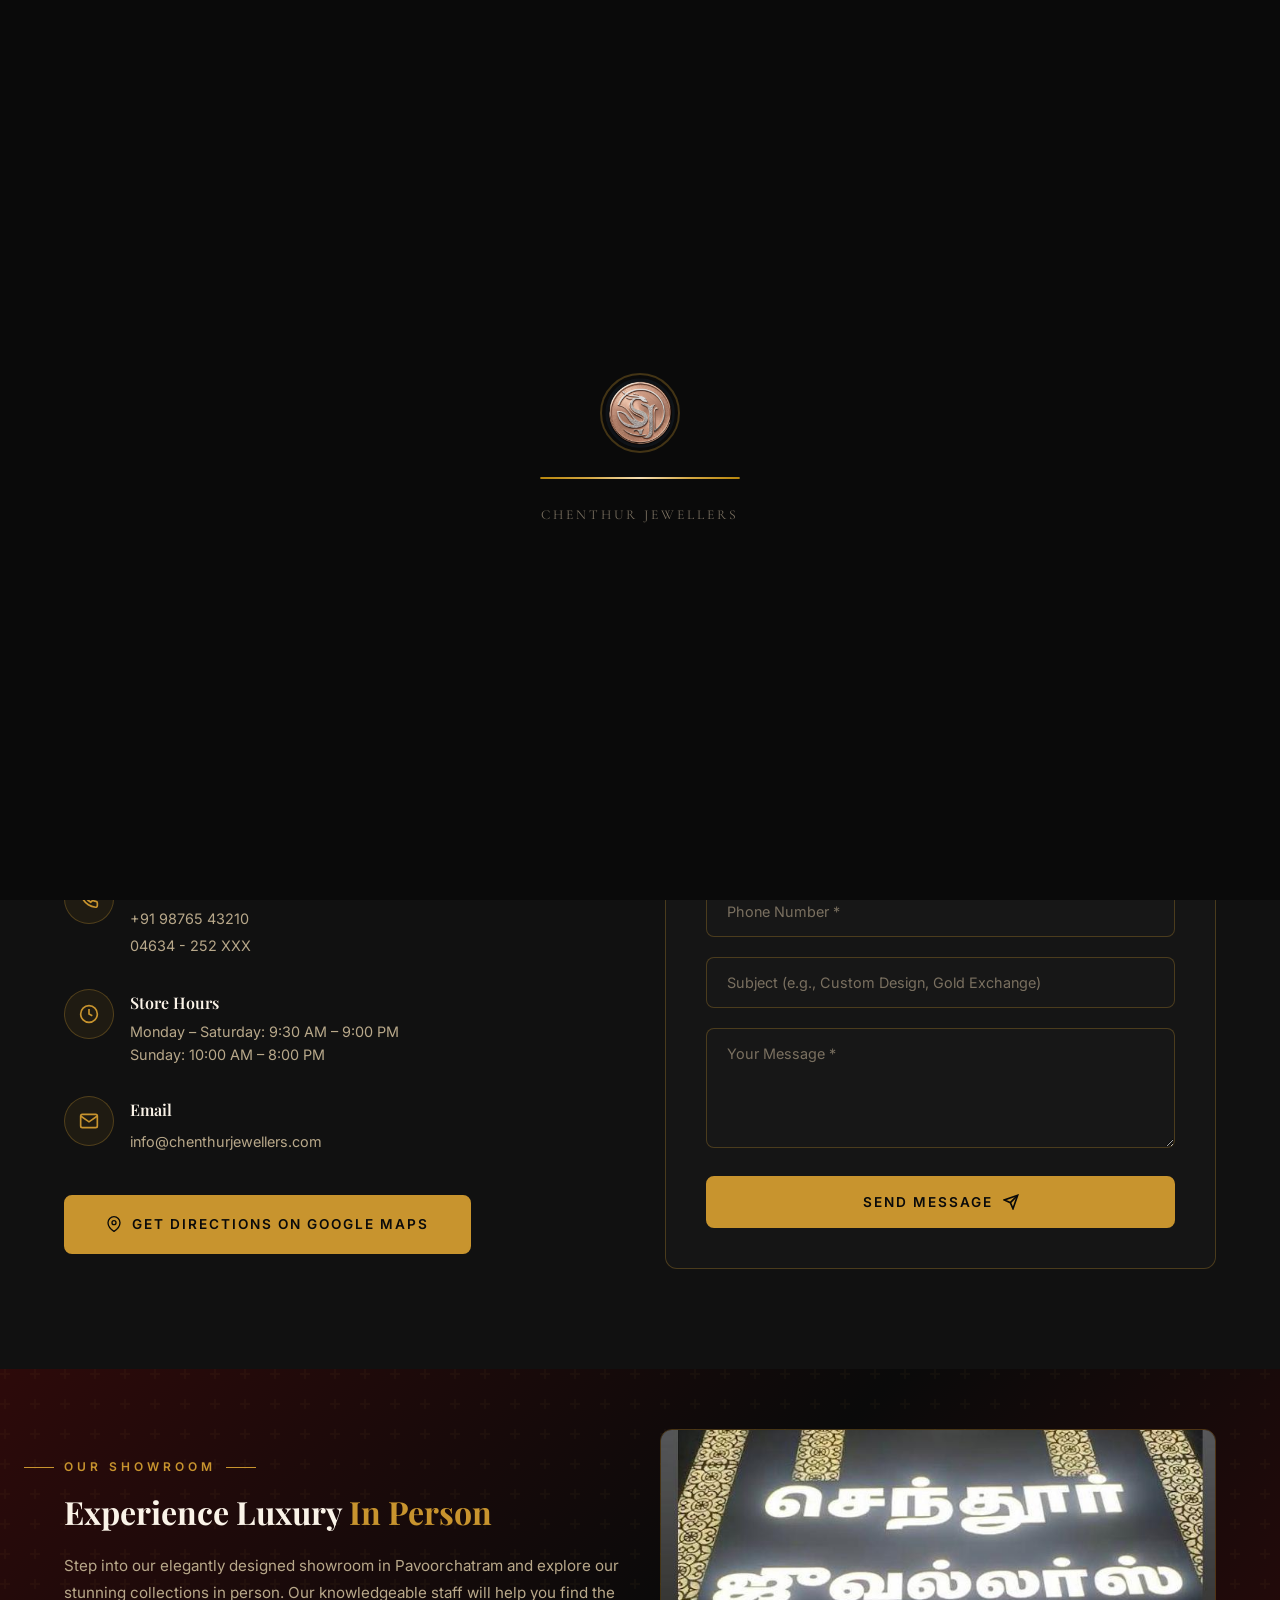
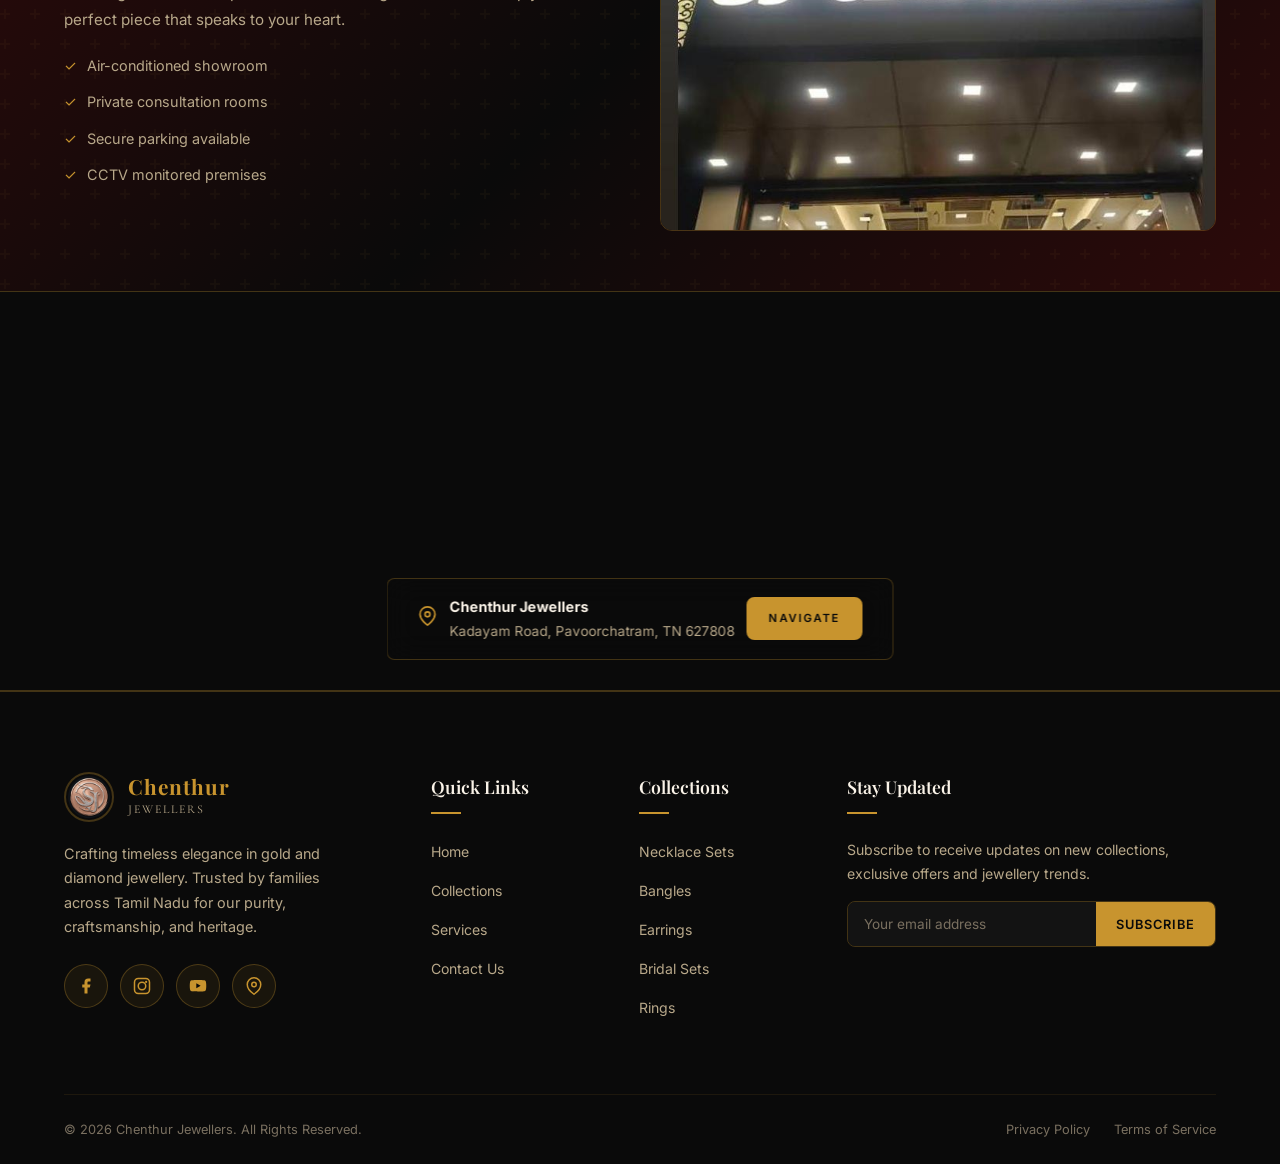
==== contact.html @ 8282911d "Add files via upload all done" ====
<!DOCTYPE html>
<html lang="en">
<head>
  <meta charset="UTF-8">
  <meta name="viewport" content="width=device-width, initial-scale=1.0">
  <meta name="description" content="Contact Chenthur Jewellers at Kadayam Road, Pavoorchatram, Tamil Nadu 627808. Visit our store, call us, or find us on Google Maps.">
  <title>Contact Us | Chenthur Jewellers</title>
  <link rel="icon" type="image/png" href="images/logo.png">
  <link rel="stylesheet" href="css/style.css">
</head>
<body>

  <!-- ========== LOADING SCREEN ========== -->
  <div class="loader" id="loader">
    <img src="images/logo.png" alt="Chenthur Jewellers" class="loader-logo">
    <div class="loader-bar"><div class="loader-bar-fill"></div></div>
    <p class="loader-text">Chenthur Jewellers</p>
  </div>

  <!-- ========== HEADER ========== -->
  <header class="header" id="header">
    <div class="container">
      <a href="index.html" class="header-logo">
        <img src="images/logo.png" alt="Chenthur Jewellers Logo">
        <div class="header-logo-text">
          <span class="brand-name">Chenthur</span>
          <span class="brand-tagline">Jewellers</span>
        </div>
      </a>
      
      <nav class="nav-menu" id="navMenu">
        <a href="index.html" class="nav-link">Home</a>
        <a href="models.html" class="nav-link">Collections</a>
        <a href="services.html" class="nav-link">Services</a>
        <a href="contact.html" class="nav-link active">Contact</a>
        <a href="contact.html" class="btn btn-primary btn-sm nav-cta">Visit Store</a>
      </nav>
      
      <button class="menu-toggle" id="menuToggle" aria-label="Toggle menu">
        <span></span>
        <span></span>
        <span></span>
      </button>
    </div>
  </header>

  <!-- ========== PAGE HERO ========== -->
  <section class="page-hero">
    <div class="container">
      <div class="breadcrumb">
        <a href="index.html">Home</a>
        <span class="separator">◆</span>
        <span>Contact</span>
      </div>
      <span class="section-label">Get in Touch</span>
      <h1 class="section-title">Contact <span class="text-gold">Us</span></h1>
      <div class="gold-divider"></div>
      <p class="section-subtitle" style="margin: 0 auto;">Visit our showroom or reach out to us. We'd love to help you find the perfect piece for your special moment.</p>
    </div>
  </section>

  <!-- ========== CONTACT SECTION ========== -->
  <section class="contact" style="padding-top: 80px;">
    <div class="container">
      <div class="contact-grid">
        <!-- Contact Information -->
        <div class="contact-info reveal">
          <div>
            <span class="section-label" style="margin-bottom: 8px;">Contact Details</span>
            <h2 class="section-title" style="font-size: 1.8rem; margin-bottom: 8px;">Visit Our <span class="text-gold">Showroom</span></h2>
            <p class="section-subtitle" style="font-size: 1rem; margin-bottom: 30px;">Experience our exquisite collection in person. Our expert staff is here to guide you.</p>
          </div>
          
          <div class="contact-item">
            <div class="contact-item-icon">
              <svg width="20" height="20" viewBox="0 0 24 24" fill="none" stroke="currentColor" stroke-width="2"><path d="M21 10c0 7-9 13-9 13s-9-6-9-13a9 9 0 0118 0z"/><circle cx="12" cy="10" r="3"/></svg>
            </div>
            <div class="contact-item-text">
              <h4>Store Address</h4>
              <p>Chenthur Jewellers<br>Kadayam Road, Pavoorchatram<br>Tamil Nadu 627808</p>
            </div>
          </div>
          
          <div class="contact-item">
            <div class="contact-item-icon">
              <svg width="20" height="20" viewBox="0 0 24 24" fill="none" stroke="currentColor" stroke-width="2"><path d="M22 16.92v3a2 2 0 01-2.18 2 19.79 19.79 0 01-8.63-3.07 19.5 19.5 0 01-6-6 19.79 19.79 0 01-3.07-8.67A2 2 0 014.11 2h3a2 2 0 012 1.72c.127.96.361 1.903.7 2.81a2 2 0 01-.45 2.11L8.09 9.91a16 16 0 006 6l1.27-1.27a2 2 0 012.11-.45c.907.339 1.85.573 2.81.7A2 2 0 0122 16.92z"/></svg>
            </div>
            <div class="contact-item-text">
              <h4>Phone Number</h4>
              <a href="tel:+919876543210">+91 98765 43210</a><br>
              <a href="tel:+914634252XXX">04634 - 252 XXX</a>
            </div>
          </div>
          
          <div class="contact-item">
            <div class="contact-item-icon">
              <svg width="20" height="20" viewBox="0 0 24 24" fill="none" stroke="currentColor" stroke-width="2"><circle cx="12" cy="12" r="10"/><polyline points="12,6 12,12 16,14"/></svg>
            </div>
            <div class="contact-item-text">
              <h4>Store Hours</h4>
              <p>Monday – Saturday: 9:30 AM – 9:00 PM<br>Sunday: 10:00 AM – 8:00 PM</p>
            </div>
          </div>
          
          <div class="contact-item">
            <div class="contact-item-icon">
              <svg width="20" height="20" viewBox="0 0 24 24" fill="none" stroke="currentColor" stroke-width="2"><path d="M4 4h16c1.1 0 2 .9 2 2v12c0 1.1-.9 2-2 2H4c-1.1 0-2-.9-2-2V6c0-1.1.9-2 2-2z"/><polyline points="22,6 12,13 2,6"/></svg>
            </div>
            <div class="contact-item-text">
              <h4>Email</h4>
              <a href="mailto:info@chenthurjewellers.com">info@chenthurjewellers.com</a>
            </div>
          </div>
          
          <a href="https://maps.app.goo.gl/eAmDEsnd3rjT5HMcA?g_st=aw" target="_blank" class="btn btn-primary" style="align-self: flex-start; margin-top: 10px;">
            <svg width="16" height="16" viewBox="0 0 24 24" fill="none" stroke="currentColor" stroke-width="2"><path d="M21 10c0 7-9 13-9 13s-9-6-9-13a9 9 0 0118 0z"/><circle cx="12" cy="10" r="3"/></svg>
            Get Directions on Google Maps
          </a>
        </div>
        
        <!-- Contact Form -->
        <div class="reveal reveal-delay-2">
          <div class="glass-card" style="padding: 40px;">
            <h3 style="font-family: var(--font-display); font-size: 1.4rem; color: var(--text-primary); margin-bottom: 8px;">Send Us a Message</h3>
            <p style="font-size: 0.88rem; color: var(--text-secondary); margin-bottom: 30px;">Have a question about our collections or services? We'll get back to you within 24 hours.</p>
            
            <form class="contact-form" id="contactForm">
              <div class="form-row">
                <div class="form-group">
                  <input type="text" id="firstName" name="firstName" placeholder="First Name *" required>
                </div>
                <div class="form-group">
                  <input type="text" id="lastName" name="lastName" placeholder="Last Name">
                </div>
              </div>
              
              <div class="form-group">
                <input type="email" id="email" name="email" placeholder="Email Address *" required>
              </div>
              
              <div class="form-group">
                <input type="tel" id="phone" name="phone" placeholder="Phone Number *" required>
              </div>
              
              <div class="form-group">
                <input type="text" id="subject" name="subject" placeholder="Subject (e.g., Custom Design, Gold Exchange)">
              </div>
              
              <div class="form-group">
                <textarea id="message" name="message" placeholder="Your Message *" rows="5" required></textarea>
              </div>
              
              <button type="submit" class="btn btn-primary" style="width: 100%; justify-content: center;">
                Send Message
                <svg width="16" height="16" viewBox="0 0 24 24" fill="none" stroke="currentColor" stroke-width="2.5"><path d="M22 2L11 13"/><path d="M22 2l-7 20-4-9-9-4 20-7z"/></svg>
              </button>
            </form>
          </div>
        </div>
      </div>
    </div>
  </section>

  <!-- ========== STORE IMAGE SECTION ========== -->
  <section class="showcase-banner" style="padding: 60px 0;">
    <div class="container">
      <div style="display: grid; grid-template-columns: 1fr 1fr; gap: 40px; align-items: center;" class="reveal">
        <div>
          <span class="section-label">Our Showroom</span>
          <h2 class="section-title" style="font-size: 2rem;">Experience Luxury <span class="text-gold">In Person</span></h2>
          <p style="font-size: 0.95rem; color: var(--text-secondary); line-height: 1.8; margin: 20px 0;">
            Step into our elegantly designed showroom in Pavoorchatram and explore our stunning collections in person. 
            Our knowledgeable staff will help you find the perfect piece that speaks to your heart.
          </p>
          <ul style="list-style: none; padding: 0; margin: 20px 0;">
            <li style="display: flex; align-items: center; gap: 10px; margin-bottom: 12px; font-size: 0.9rem; color: var(--text-secondary);">
              <span style="color: var(--gold-primary);">✓</span> Air-conditioned showroom
            </li>
            <li style="display: flex; align-items: center; gap: 10px; margin-bottom: 12px; font-size: 0.9rem; color: var(--text-secondary);">
              <span style="color: var(--gold-primary);">✓</span> Private consultation rooms
            </li>
            <li style="display: flex; align-items: center; gap: 10px; margin-bottom: 12px; font-size: 0.9rem; color: var(--text-secondary);">
              <span style="color: var(--gold-primary);">✓</span> Secure parking available
            </li>
            <li style="display: flex; align-items: center; gap: 10px; margin-bottom: 12px; font-size: 0.9rem; color: var(--text-secondary);">
              <span style="color: var(--gold-primary);">✓</span> CCTV monitored premises
            </li>
          </ul>
        </div>
        <div style="border-radius: var(--radius-md); overflow: hidden; border: 1px solid var(--border-gold);">
          <img src="images/store-front.png" alt="Chenthur Jewellers Showroom" style="width: 100%; height: 400px; object-fit: cover;">
        </div>
      </div>
    </div>
  </section>

  <!-- ========== GOOGLE MAP ========== -->
  <section class="map-section">
    <div class="container" style="padding: 0; max-width: 100%;">
      <div class="map-container">
        <iframe 
          src="https://www.google.com/maps/embed?pb=!1m18!1m12!1m3!1d3943.5!2d77.434!3d9.058!2m3!1f0!2f0!3f0!3m2!1i1024!2i768!4f13.1!3m3!1m2!1s0x0%3A0x0!2zOcKwMDMnMjkuNiJOIDc3wrAyNicwMi40IkU!5e0!3m2!1sen!2sin!4v1234567890"
          width="100%" 
          height="100%" 
          style="border:0;" 
          allowfullscreen="" 
          loading="lazy" 
          referrerpolicy="no-referrer-when-downgrade"
          title="Chenthur Jewellers Location on Google Maps">
        </iframe>
        
        <div class="map-overlay">
          <div class="map-overlay-icon">
            <svg width="20" height="20" viewBox="0 0 24 24" fill="none" stroke="currentColor" stroke-width="2"><path d="M21 10c0 7-9 13-9 13s-9-6-9-13a9 9 0 0118 0z"/><circle cx="12" cy="10" r="3"/></svg>
          </div>
          <div class="map-overlay-text">
            <strong>Chenthur Jewellers</strong>
            Kadayam Road, Pavoorchatram, TN 627808
          </div>
          <a href="https://maps.app.goo.gl/eAmDEsnd3rjT5HMcA?g_st=aw" target="_blank" class="btn btn-primary" style="padding: 10px 20px; font-size: 0.7rem;">
            Navigate
          </a>
        </div>
      </div>
    </div>
  </section>

  <!-- ========== FOOTER ========== -->
  <footer class="footer" id="footer">
    <div class="container">
      <div class="footer-grid">
        <div class="footer-brand">
          <a href="index.html" class="header-logo">
            <img src="images/logo.png" alt="Chenthur Jewellers Logo">
            <div class="header-logo-text">
              <span class="brand-name">Chenthur</span>
              <span class="brand-tagline">Jewellers</span>
            </div>
          </a>
          <p>Crafting timeless elegance in gold and diamond jewellery. Trusted by families across Tamil Nadu for our purity, craftsmanship, and heritage.</p>
          <div class="footer-social">
            <a href="#" aria-label="Facebook">
              <svg width="18" height="18" viewBox="0 0 24 24" fill="currentColor"><path d="M18 2h-3a5 5 0 00-5 5v3H7v4h3v8h4v-8h3l1-4h-4V7a1 1 0 011-1h3z"/></svg>
            </a>
            <a href="#" aria-label="Instagram">
              <svg width="18" height="18" viewBox="0 0 24 24" fill="none" stroke="currentColor" stroke-width="2"><rect x="2" y="2" width="20" height="20" rx="5"/><circle cx="12" cy="12" r="5"/><circle cx="17.5" cy="6.5" r="1.5" fill="currentColor" stroke="none"/></svg>
            </a>
            <a href="#" aria-label="YouTube">
              <svg width="18" height="18" viewBox="0 0 24 24" fill="currentColor"><path d="M22.54 6.42a2.78 2.78 0 00-1.94-2C18.88 4 12 4 12 4s-6.88 0-8.6.46a2.78 2.78 0 00-1.94 2A29 29 0 001 11.75a29 29 0 00.46 5.33A2.78 2.78 0 003.4 19.1c1.72.46 8.6.46 8.6.46s6.88 0 8.6-.46a2.78 2.78 0 001.94-2 29 29 0 00.46-5.25 29 29 0 00-.46-5.43z"/><polygon points="9.75,15.02 15.5,11.75 9.75,8.48" fill="#0A0A0A"/></svg>
            </a>
            <a href="https://maps.app.goo.gl/eAmDEsnd3rjT5HMcA?g_st=aw" target="_blank" aria-label="Google Maps">
              <svg width="18" height="18" viewBox="0 0 24 24" fill="none" stroke="currentColor" stroke-width="2"><path d="M21 10c0 7-9 13-9 13s-9-6-9-13a9 9 0 0118 0z"/><circle cx="12" cy="10" r="3"/></svg>
            </a>
          </div>
        </div>
        
        <div class="footer-column">
          <h4>Quick Links</h4>
          <ul>
            <li><a href="index.html">Home</a></li>
            <li><a href="models.html">Collections</a></li>
            <li><a href="services.html">Services</a></li>
            <li><a href="contact.html">Contact Us</a></li>
          </ul>
        </div>
        
        <div class="footer-column">
          <h4>Collections</h4>
          <ul>
            <li><a href="models.html">Necklace Sets</a></li>
            <li><a href="models.html">Bangles</a></li>
            <li><a href="models.html">Earrings</a></li>
            <li><a href="models.html">Bridal Sets</a></li>
            <li><a href="models.html">Rings</a></li>
          </ul>
        </div>
        
        <div class="footer-column footer-newsletter">
          <h4>Stay Updated</h4>
          <p>Subscribe to receive updates on new collections, exclusive offers and jewellery trends.</p>
          <form class="footer-newsletter-form" onsubmit="event.preventDefault(); this.querySelector('button').textContent='Subscribed!'; setTimeout(() => this.querySelector('button').textContent='Subscribe', 2000);">
            <input type="email" placeholder="Your email address" required>
            <button type="submit">Subscribe</button>
          </form>
        </div>
      </div>
      
      <div class="footer-bottom">
        <p>&copy; 2026 Chenthur Jewellers. All Rights Reserved.</p>
        <div class="footer-bottom-links">
          <a href="#">Privacy Policy</a>
          <a href="#">Terms of Service</a>
        </div>
      </div>
    </div>
  </footer>

  <!-- ========== WHATSAPP FLOAT ========== -->
  <a href="https://wa.me/919876543210?text=Hi%20Chenthur%20Jewellers!%20I%20would%20like%20to%20visit%20your%20store." class="whatsapp-float" target="_blank" aria-label="Chat on WhatsApp">
    <svg viewBox="0 0 24 24"><path d="M17.472 14.382c-.297-.149-1.758-.867-2.03-.967-.273-.099-.471-.148-.67.15-.197.297-.767.966-.94 1.164-.173.199-.347.223-.644.075-.297-.15-1.255-.463-2.39-1.475-.883-.788-1.48-1.761-1.653-2.059-.173-.297-.018-.458.13-.606.134-.133.298-.347.446-.52.149-.174.198-.298.298-.497.099-.198.05-.371-.025-.52-.075-.149-.669-1.612-.916-2.207-.242-.579-.487-.5-.669-.51-.173-.008-.371-.01-.57-.01-.198 0-.52.074-.792.372-.272.297-1.04 1.016-1.04 2.479 0 1.462 1.065 2.875 1.213 3.074.149.198 2.096 3.2 5.077 4.487.709.306 1.262.489 1.694.625.712.227 1.36.195 1.871.118.571-.085 1.758-.719 2.006-1.413.248-.694.248-1.289.173-1.413-.074-.124-.272-.198-.57-.347m-5.421 7.403h-.004a9.87 9.87 0 01-5.031-1.378l-.361-.214-3.741.982.998-3.648-.235-.374a9.86 9.86 0 01-1.51-5.26c.001-5.45 4.436-9.884 9.888-9.884 2.64 0 5.122 1.03 6.988 2.898a9.825 9.825 0 012.893 6.994c-.003 5.45-4.437 9.884-9.885 9.884m8.413-18.297A11.815 11.815 0 0012.05 0C5.495 0 .16 5.335.157 11.892c0 2.096.547 4.142 1.588 5.945L.057 24l6.305-1.654a11.882 11.882 0 005.683 1.448h.005c6.554 0 11.89-5.335 11.893-11.893a11.821 11.821 0 00-3.48-8.413z"/></svg>
  </a>

  <!-- ========== BACK TO TOP ========== -->
  <a href="#" class="back-to-top" aria-label="Back to top">
    <svg width="20" height="20" viewBox="0 0 24 24" fill="none" stroke="currentColor" stroke-width="2.5"><path d="M18 15l-6-6-6 6"/></svg>
  </a>

  <script src="js/main.js"></script>
</body>
</html>
---- css/style.css ----
/* =====================================================
   CHENTHUR JEWELLERS - Premium Design System
   =====================================================
   Color Palette:
   - Primary Gold: #C8942E / #D4A843
   - Deep Gold: #B8860B
   - Light Gold: #F5DEB3
   - Champagne: #F5E6C8
   - Dark BG: #0A0A0A / #111111
   - Card BG: #1A1A1A
   - Burgundy: #4A1526
   - Deep Maroon: #2D0A0A
   - Text Primary: #FAF3E8
   - Text Secondary: #B8A88A
   ===================================================== */

/* ---------- Google Fonts ---------- */
@import url('https://fonts.googleapis.com/css2?family=Playfair+Display:ital,wght@0,400;0,500;0,600;0,700;0,800;1,400;1,500;1,600&family=Cormorant+Garamond:ital,wght@0,300;0,400;0,500;0,600;0,700;1,300;1,400&family=Inter:wght@300;400;500;600;700&display=swap');

/* ---------- CSS Custom Properties ---------- */
:root {
  /* Colors */
  --gold-primary: #C8942E;
  --gold-light: #D4A843;
  --gold-deep: #B8860B;
  --gold-pale: #F5DEB3;
  --gold-champagne: #F5E6C8;
  --gold-shimmer: linear-gradient(135deg, #C8942E 0%, #F5DEB3 50%, #C8942E 100%);
  --gold-gradient: linear-gradient(135deg, #B8860B, #D4A843, #F5DEB3, #D4A843, #B8860B);
  --gold-text-gradient: linear-gradient(135deg, #F5DEB3, #D4A843, #C8942E);
  
  --bg-primary: #0A0A0A;
  --bg-secondary: #111111;
  --bg-card: #1A1A1A;
  --bg-card-hover: #222222;
  --bg-overlay: rgba(10, 10, 10, 0.85);
  
  --burgundy: #4A1526;
  --burgundy-deep: #2D0A0A;
  --burgundy-light: #6B2038;
  
  --text-primary: #FAF3E8;
  --text-secondary: #B8A88A;
  --text-muted: #7A7060;
  --text-dark: #0A0A0A;
  
  --border-gold: rgba(200, 148, 46, 0.3);
  --border-gold-hover: rgba(200, 148, 46, 0.6);
  
  --shadow-gold: 0 0 30px rgba(200, 148, 46, 0.15);
  --shadow-gold-strong: 0 0 50px rgba(200, 148, 46, 0.25);
  --shadow-card: 0 10px 40px rgba(0, 0, 0, 0.4);
  --shadow-card-hover: 0 20px 60px rgba(0, 0, 0, 0.6);
  
  /* Typography */
  --font-display: 'Playfair Display', Georgia, serif;
  --font-elegant: 'Cormorant Garamond', Georgia, serif;
  --font-body: 'Inter', -apple-system, BlinkMacSystemFont, sans-serif;
  
  /* Spacing */
  --section-padding: 100px 0;
  --container-width: 1200px;
  --container-padding: 0 24px;
  
  /* Transitions */
  --transition-smooth: all 0.4s cubic-bezier(0.25, 0.46, 0.45, 0.94);
  --transition-bounce: all 0.5s cubic-bezier(0.68, -0.55, 0.265, 1.55);
  --transition-fast: all 0.2s ease;
  
  /* Border Radius */
  --radius-sm: 8px;
  --radius-md: 12px;
  --radius-lg: 20px;
  --radius-xl: 30px;
}

/* ---------- Reset & Base ---------- */
*, *::before, *::after {
  margin: 0;
  padding: 0;
  box-sizing: border-box;
}

html {
  scroll-behavior: smooth;
  font-size: 16px;
  scrollbar-width: thin;
  scrollbar-color: var(--gold-primary) var(--bg-primary);
}

html::-webkit-scrollbar {
  width: 8px;
}

html::-webkit-scrollbar-track {
  background: var(--bg-primary);
}

html::-webkit-scrollbar-thumb {
  background: var(--gold-primary);
  border-radius: 4px;
}

body {
  font-family: var(--font-body);
  background-color: var(--bg-primary);
  color: var(--text-primary);
  line-height: 1.7;
  overflow-x: hidden;
  -webkit-font-smoothing: antialiased;
  -moz-osx-font-smoothing: grayscale;
}

a {
  text-decoration: none;
  color: inherit;
  transition: var(--transition-fast);
}

img {
  max-width: 100%;
  height: auto;
  display: block;
}

ul, ol {
  list-style: none;
}

button {
  cursor: pointer;
  border: none;
  outline: none;
  font-family: var(--font-body);
}

.container {
  max-width: var(--container-width);
  margin: 0 auto;
  padding: var(--container-padding);
}

/* ---------- Utility Classes ---------- */
.text-gold {
  color: var(--gold-primary);
}

.text-gradient {
  background: var(--gold-text-gradient);
  -webkit-background-clip: text;
  -webkit-text-fill-color: transparent;
  background-clip: text;
}

.section-label {
  font-family: var(--font-body);
  font-size: 0.75rem;
  font-weight: 600;
  letter-spacing: 4px;
  text-transform: uppercase;
  color: var(--gold-primary);
  margin-bottom: 16px;
  display: inline-block;
  position: relative;
}

.section-label::before,
.section-label::after {
  content: '';
  position: absolute;
  top: 50%;
  width: 30px;
  height: 1px;
  background: var(--gold-primary);
}

.section-label::before {
  left: -40px;
}

.section-label::after {
  right: -40px;
}

.section-title {
  font-family: var(--font-display);
  font-size: clamp(2rem, 4vw, 3.2rem);
  font-weight: 700;
  line-height: 1.2;
  margin-bottom: 20px;
  color: var(--text-primary);
}

.section-subtitle {
  font-family: var(--font-elegant);
  font-size: clamp(1.05rem, 2vw, 1.25rem);
  color: var(--text-secondary);
  max-width: 600px;
  line-height: 1.8;
  font-weight: 400;
}

.section-header {
  text-align: center;
  margin-bottom: 60px;
}

.section-header .section-subtitle {
  margin: 0 auto;
}

/* ---------- Decorative Divider ---------- */
.gold-divider {
  width: 80px;
  height: 2px;
  background: var(--gold-gradient);
  margin: 20px auto;
  position: relative;
}

.gold-divider::after {
  content: '◆';
  position: absolute;
  top: 50%;
  left: 50%;
  transform: translate(-50%, -50%);
  color: var(--gold-primary);
  font-size: 10px;
  background: var(--bg-primary);
  padding: 0 10px;
}

/* ---------- Buttons ---------- */
.btn {
  display: inline-flex;
  align-items: center;
  gap: 10px;
  padding: 16px 40px;
  font-family: var(--font-body);
  font-size: 0.85rem;
  font-weight: 600;
  letter-spacing: 2px;
  text-transform: uppercase;
  border-radius: var(--radius-sm);
  transition: var(--transition-smooth);
  position: relative;
  overflow: hidden;
}

.btn::before {
  content: '';
  position: absolute;
  top: 0;
  left: -100%;
  width: 100%;
  height: 100%;
  background: linear-gradient(90deg, transparent, rgba(255, 255, 255, 0.15), transparent);
  transition: left 0.6s ease;
}

.btn:hover::before {
  left: 100%;
}

.btn-primary {
  background: var(--gold-primary);
  color: var(--text-dark);
  border: 2px solid var(--gold-primary);
}

.btn-primary:hover {
  background: var(--gold-light);
  border-color: var(--gold-light);
  transform: translateY(-3px);
  box-shadow: 0 10px 30px rgba(200, 148, 46, 0.3);
}

.btn-outline {
  background: transparent;
  color: var(--gold-primary);
  border: 2px solid var(--gold-primary);
}

.btn-outline:hover {
  background: var(--gold-primary);
  color: var(--text-dark);
  transform: translateY(-3px);
  box-shadow: 0 10px 30px rgba(200, 148, 46, 0.3);
}

.btn-dark {
  background: var(--bg-primary);
  color: var(--gold-primary);
  border: 2px solid var(--border-gold);
}

.btn-dark:hover {
  border-color: var(--gold-primary);
  transform: translateY(-3px);
}

/* ---------- Glassmorphism Card ---------- */
.glass-card {
  background: rgba(26, 26, 26, 0.6);
  backdrop-filter: blur(20px);
  -webkit-backdrop-filter: blur(20px);
  border: 1px solid var(--border-gold);
  border-radius: var(--radius-md);
  transition: var(--transition-smooth);
}

.glass-card:hover {
  border-color: var(--border-gold-hover);
  box-shadow: var(--shadow-gold);
  transform: translateY(-5px);
}

/* =====================================================
   HEADER / NAVIGATION
   ===================================================== */
.header {
  position: fixed;
  top: 0;
  left: 0;
  width: 100%;
  z-index: 1000;
  transition: var(--transition-smooth);
  padding: 20px 0;
}

.header.scrolled {
  background: rgba(10, 10, 10, 0.95);
  backdrop-filter: blur(20px);
  -webkit-backdrop-filter: blur(20px);
  border-bottom: 1px solid var(--border-gold);
  padding: 12px 0;
  box-shadow: 0 4px 30px rgba(0, 0, 0, 0.5);
}

.header .container {
  display: flex;
  align-items: center;
  justify-content: space-between;
}

.header-logo {
  display: flex;
  align-items: center;
  gap: 14px;
}

.header-logo img {
  width: 50px;
  height: 50px;
  border-radius: 50%;
  object-fit: cover;
  border: 2px solid var(--border-gold);
  transition: var(--transition-smooth);
}

.header.scrolled .header-logo img {
  width: 40px;
  height: 40px;
}

.header-logo-text {
  display: flex;
  flex-direction: column;
}

.header-logo-text .brand-name {
  font-family: var(--font-display);
  font-size: 1.3rem;
  font-weight: 700;
  color: var(--gold-primary);
  letter-spacing: 1px;
  line-height: 1.2;
}

.header-logo-text .brand-tagline {
  font-family: var(--font-elegant);
  font-size: 0.75rem;
  color: var(--text-secondary);
  letter-spacing: 2px;
  text-transform: uppercase;
}

.nav-menu {
  display: flex;
  align-items: center;
  gap: 8px;
}

.nav-link {
  font-family: var(--font-body);
  font-size: 0.82rem;
  font-weight: 500;
  color: var(--text-secondary);
  padding: 10px 18px;
  border-radius: var(--radius-sm);
  letter-spacing: 0.5px;
  position: relative;
  transition: var(--transition-smooth);
}

.nav-link::after {
  content: '';
  position: absolute;
  bottom: 4px;
  left: 50%;
  transform: translateX(-50%);
  width: 0;
  height: 2px;
  background: var(--gold-primary);
  transition: var(--transition-smooth);
  border-radius: 2px;
}

.nav-link:hover,
.nav-link.active {
  color: var(--gold-primary);
}

.nav-link:hover::after,
.nav-link.active::after {
  width: 24px;
}

.nav-cta {
  margin-left: 12px;
}

/* Mobile Menu Toggle */
.menu-toggle {
  display: none;
  flex-direction: column;
  gap: 6px;
  background: none;
  padding: 8px;
  cursor: pointer;
  z-index: 1001;
}

.menu-toggle span {
  width: 28px;
  height: 2px;
  background: var(--gold-primary);
  transition: var(--transition-smooth);
  border-radius: 2px;
}

.menu-toggle.active span:nth-child(1) {
  transform: rotate(45deg) translate(6px, 6px);
}

.menu-toggle.active span:nth-child(2) {
  opacity: 0;
}

.menu-toggle.active span:nth-child(3) {
  transform: rotate(-45deg) translate(6px, -6px);
}

/* =====================================================
   HERO SECTION
   ===================================================== */
.hero {
  position: relative;
  min-height: 100vh;
  display: flex;
  align-items: center;
  overflow: hidden;
  background: var(--bg-primary);
}

.hero-bg {
  position: absolute;
  inset: 0;
  z-index: 1;
}

.hero-bg img {
  width: 100%;
  height: 100%;
  object-fit: cover;
  opacity: 0.3;
  filter: brightness(0.4) saturate(0.8);
}

.hero-bg::after {
  content: '';
  position: absolute;
  inset: 0;
  background: linear-gradient(
    135deg,
    rgba(10, 10, 10, 0.95) 0%,
    rgba(10, 10, 10, 0.7) 40%,
    rgba(45, 10, 10, 0.6) 70%,
    rgba(10, 10, 10, 0.8) 100%
  );
}

/* Animated gold particles */
.hero-particles {
  position: absolute;
  inset: 0;
  z-index: 2;
  overflow: hidden;
}

.hero-particle {
  position: absolute;
  width: 3px;
  height: 3px;
  background: var(--gold-primary);
  border-radius: 50%;
  opacity: 0;
  animation: floatParticle 8s infinite ease-in-out;
}

@keyframes floatParticle {
  0% { opacity: 0; transform: translateY(100vh) scale(0); }
  20% { opacity: 0.6; }
  80% { opacity: 0.3; }
  100% { opacity: 0; transform: translateY(-100px) scale(1); }
}

.hero-content {
  position: relative;
  z-index: 3;
  display: grid;
  grid-template-columns: 1fr 1fr;
  gap: 60px;
  align-items: center;
  padding-top: 100px;
}

.hero-text {
  max-width: 600px;
}

.hero-badge {
  display: inline-flex;
  align-items: center;
  gap: 8px;
  padding: 8px 20px;
  background: rgba(200, 148, 46, 0.1);
  border: 1px solid var(--border-gold);
  border-radius: var(--radius-xl);
  font-size: 0.75rem;
  font-weight: 600;
  letter-spacing: 2px;
  text-transform: uppercase;
  color: var(--gold-primary);
  margin-bottom: 30px;
  animation: fadeInUp 1s ease 0.2s both;
}

.hero-badge .badge-dot {
  width: 6px;
  height: 6px;
  background: var(--gold-primary);
  border-radius: 50%;
  animation: pulse 2s infinite;
}

@keyframes pulse {
  0%, 100% { opacity: 1; transform: scale(1); }
  50% { opacity: 0.5; transform: scale(1.5); }
}

.hero-title {
  font-family: var(--font-display);
  font-size: clamp(2.8rem, 5.5vw, 4.5rem);
  font-weight: 800;
  line-height: 1.1;
  margin-bottom: 24px;
  animation: fadeInUp 1s ease 0.4s both;
}

.hero-title .highlight {
  background: var(--gold-shimmer);
  background-size: 200% 100%;
  -webkit-background-clip: text;
  -webkit-text-fill-color: transparent;
  background-clip: text;
  animation: shimmer 3s infinite linear;
}

@keyframes shimmer {
  0% { background-position: 200% center; }
  100% { background-position: -200% center; }
}

.hero-description {
  font-family: var(--font-elegant);
  font-size: 1.2rem;
  color: var(--text-secondary);
  line-height: 1.8;
  margin-bottom: 40px;
  animation: fadeInUp 1s ease 0.6s both;
}

.hero-actions {
  display: flex;
  gap: 16px;
  flex-wrap: wrap;
  animation: fadeInUp 1s ease 0.8s both;
}

.hero-stats {
  display: flex;
  gap: 40px;
  margin-top: 50px;
  padding-top: 40px;
  border-top: 1px solid var(--border-gold);
  animation: fadeInUp 1s ease 1s both;
}

.hero-stat {
  text-align: center;
}

.hero-stat-number {
  font-family: var(--font-display);
  font-size: 2.2rem;
  font-weight: 700;
  color: var(--gold-primary);
  line-height: 1;
  margin-bottom: 4px;
}

.hero-stat-label {
  font-size: 0.75rem;
  color: var(--text-muted);
  text-transform: uppercase;
  letter-spacing: 1px;
}

.hero-image {
  position: relative;
  animation: fadeInRight 1s ease 0.6s both;
}

.hero-image-wrapper {
  position: relative;
  border-radius: var(--radius-lg);
  overflow: hidden;
  border: 2px solid var(--border-gold);
  box-shadow: var(--shadow-gold-strong);
}

.hero-image-wrapper img {
  width: 100%;
  height: 500px;
  object-fit: cover;
  transition: transform 8s ease;
}

.hero-image-wrapper:hover img {
  transform: scale(1.05);
}

.hero-image-wrapper::before {
  content: '';
  position: absolute;
  inset: 0;
  background: linear-gradient(180deg, transparent 60%, rgba(10, 10, 10, 0.6) 100%);
  z-index: 1;
}

.hero-image-badge {
  position: absolute;
  bottom: 20px;
  left: 20px;
  right: 20px;
  z-index: 2;
  display: flex;
  align-items: center;
  gap: 12px;
  padding: 16px 20px;
  background: rgba(10, 10, 10, 0.8);
  backdrop-filter: blur(10px);
  border: 1px solid var(--border-gold);
  border-radius: var(--radius-sm);
}

.hero-image-badge-icon {
  width: 40px;
  height: 40px;
  display: flex;
  align-items: center;
  justify-content: center;
  background: rgba(200, 148, 46, 0.15);
  border-radius: 50%;
  color: var(--gold-primary);
  font-size: 1.2rem;
}

.hero-image-badge-text {
  flex: 1;
}

.hero-image-badge-text strong {
  display: block;
  font-size: 0.85rem;
  color: var(--gold-primary);
}

.hero-image-badge-text span {
  font-size: 0.7rem;
  color: var(--text-muted);
}

/* Floating decorative elements */
.hero-float-element {
  position: absolute;
  border: 1px solid var(--border-gold);
  border-radius: 50%;
  opacity: 0.3;
  animation: floatSlow 6s infinite ease-in-out;
}

.hero-float-1 {
  width: 120px;
  height: 120px;
  top: 15%;
  right: 10%;
  animation-delay: 0s;
}

.hero-float-2 {
  width: 80px;
  height: 80px;
  bottom: 20%;
  left: 5%;
  animation-delay: 2s;
}

.hero-float-3 {
  width: 60px;
  height: 60px;
  top: 40%;
  left: 15%;
  animation-delay: 4s;
}

@keyframes floatSlow {
  0%, 100% { transform: translateY(0) rotate(0deg); }
  50% { transform: translateY(-20px) rotate(180deg); }
}

/* ---------- Animations ---------- */
@keyframes fadeInUp {
  from {
    opacity: 0;
    transform: translateY(30px);
  }
  to {
    opacity: 1;
    transform: translateY(0);
  }
}

@keyframes fadeInRight {
  from {
    opacity: 0;
    transform: translateX(50px);
  }
  to {
    opacity: 1;
    transform: translateX(0);
  }
}

@keyframes fadeInLeft {
  from {
    opacity: 0;
    transform: translateX(-50px);
  }
  to {
    opacity: 1;
    transform: translateX(0);
  }
}

/* Scroll-triggered animations */
.reveal {
  opacity: 0;
  transform: translateY(40px);
  transition: all 0.8s cubic-bezier(0.25, 0.46, 0.45, 0.94);
}

.reveal.visible {
  opacity: 1;
  transform: translateY(0);
}

.reveal-delay-1 { transition-delay: 0.1s; }
.reveal-delay-2 { transition-delay: 0.2s; }
.reveal-delay-3 { transition-delay: 0.3s; }
.reveal-delay-4 { transition-delay: 0.4s; }

/* =====================================================
   ABOUT / FEATURES SECTION
   ===================================================== */
.features {
  padding: var(--section-padding);
  background: var(--bg-secondary);
  position: relative;
}

.features::before {
  content: '';
  position: absolute;
  top: 0;
  left: 0;
  right: 0;
  height: 1px;
  background: var(--gold-gradient);
}

.features-grid {
  display: grid;
  grid-template-columns: repeat(3, 1fr);
  gap: 30px;
  margin-top: 20px;
}

.feature-card {
  padding: 40px 30px;
  text-align: center;
  position: relative;
  overflow: hidden;
}

.feature-card::before {
  content: '';
  position: absolute;
  top: 0;
  left: 50%;
  transform: translateX(-50%);
  width: 60px;
  height: 3px;
  background: var(--gold-gradient);
  opacity: 0;
  transition: var(--transition-smooth);
}

.feature-card:hover::before {
  opacity: 1;
}

.feature-icon {
  width: 80px;
  height: 80px;
  margin: 0 auto 24px;
  display: flex;
  align-items: center;
  justify-content: center;
  background: rgba(200, 148, 46, 0.08);
  border: 1px solid var(--border-gold);
  border-radius: 50%;
  font-size: 2rem;
  color: var(--gold-primary);
  transition: var(--transition-smooth);
}

.feature-card:hover .feature-icon {
  background: rgba(200, 148, 46, 0.15);
  box-shadow: 0 0 30px rgba(200, 148, 46, 0.2);
  transform: scale(1.1);
}

.feature-title {
  font-family: var(--font-display);
  font-size: 1.3rem;
  font-weight: 600;
  margin-bottom: 12px;
  color: var(--text-primary);
}

.feature-text {
  font-size: 0.9rem;
  color: var(--text-secondary);
  line-height: 1.7;
}

/* =====================================================
   COLLECTIONS / MODELS SECTION
   ===================================================== */
.collections {
  padding: var(--section-padding);
  background: var(--bg-primary);
  position: relative;
}

.collections-grid {
  display: grid;
  grid-template-columns: repeat(3, 1fr);
  gap: 30px;
}

.collection-card {
  position: relative;
  border-radius: var(--radius-md);
  overflow: hidden;
  border: 1px solid var(--border-gold);
  transition: var(--transition-smooth);
  cursor: pointer;
  group: true;
}

.collection-card:hover {
  border-color: var(--gold-primary);
  box-shadow: var(--shadow-gold-strong);
  transform: translateY(-8px);
}

.collection-card-image {
  position: relative;
  height: 350px;
  overflow: hidden;
}

.collection-card-image img {
  width: 100%;
  height: 100%;
  object-fit: cover;
  transition: transform 0.8s ease;
}

.collection-card:hover .collection-card-image img {
  transform: scale(1.1);
}

.collection-card-overlay {
  position: absolute;
  inset: 0;
  background: linear-gradient(180deg, transparent 40%, rgba(10, 10, 10, 0.9) 100%);
  transition: var(--transition-smooth);
}

.collection-card:hover .collection-card-overlay {
  background: linear-gradient(180deg, rgba(200, 148, 46, 0.1) 0%, rgba(10, 10, 10, 0.95) 100%);
}

.collection-card-content {
  position: absolute;
  bottom: 0;
  left: 0;
  right: 0;
  padding: 30px;
  transform: translateY(10px);
  transition: var(--transition-smooth);
}

.collection-card:hover .collection-card-content {
  transform: translateY(0);
}

.collection-card-tag {
  display: inline-block;
  padding: 4px 12px;
  background: rgba(200, 148, 46, 0.2);
  border: 1px solid var(--border-gold);
  border-radius: var(--radius-xl);
  font-size: 0.65rem;
  font-weight: 600;
  letter-spacing: 2px;
  text-transform: uppercase;
  color: var(--gold-primary);
  margin-bottom: 10px;
}

.collection-card-title {
  font-family: var(--font-display);
  font-size: 1.4rem;
  font-weight: 600;
  color: var(--text-primary);
  margin-bottom: 6px;
}

.collection-card-subtitle {
  font-family: var(--font-elegant);
  font-size: 0.95rem;
  color: var(--text-secondary);
}

.collection-card-arrow {
  position: absolute;
  top: 20px;
  right: 20px;
  width: 40px;
  height: 40px;
  display: flex;
  align-items: center;
  justify-content: center;
  background: rgba(200, 148, 46, 0.15);
  border: 1px solid var(--border-gold);
  border-radius: 50%;
  color: var(--gold-primary);
  opacity: 0;
  transform: translateX(-10px);
  transition: var(--transition-smooth);
}

.collection-card:hover .collection-card-arrow {
  opacity: 1;
  transform: translateX(0);
}

/* =====================================================
   SHOWCASE BANNER
   ===================================================== */
.showcase-banner {
  padding: 80px 0;
  background: linear-gradient(135deg, var(--burgundy-deep) 0%, var(--bg-primary) 50%, var(--burgundy-deep) 100%);
  position: relative;
  overflow: hidden;
}

.showcase-banner::before {
  content: '';
  position: absolute;
  inset: 0;
  background: url("data:image/svg+xml,%3Csvg width='60' height='60' viewBox='0 0 60 60' xmlns='http://www.w3.org/2000/svg'%3E%3Cg fill='none' fill-rule='evenodd'%3E%3Cg fill='%23C8942E' fill-opacity='0.04'%3E%3Cpath d='M36 34v-4h-2v4h-4v2h4v4h2v-4h4v-2h-4zm0-30V0h-2v4h-4v2h4v4h2V6h4V4h-4zM6 34v-4H4v4H0v2h4v4h2v-4h4v-2H6zM6 4V0H4v4H0v2h4v4h2V6h4V4H6z'/%3E%3C/g%3E%3C/g%3E%3C/svg%3E");
}

.showcase-content {
  display: flex;
  align-items: center;
  justify-content: center;
  gap: 40px;
  text-align: center;
  position: relative;
  z-index: 1;
  flex-direction: column;
}

.showcase-title {
  font-family: var(--font-display);
  font-size: clamp(1.8rem, 3.5vw, 2.8rem);
  font-weight: 700;
  color: var(--text-primary);
}

.showcase-text {
  font-family: var(--font-elegant);
  font-size: 1.15rem;
  color: var(--text-secondary);
  max-width: 500px;
}

/* =====================================================
   TESTIMONIALS SECTION
   ===================================================== */
.testimonials {
  padding: var(--section-padding);
  background: var(--bg-secondary);
  position: relative;
}

.testimonials::before {
  content: '';
  position: absolute;
  top: 0;
  left: 0;
  right: 0;
  height: 1px;
  background: var(--gold-gradient);
}

.testimonials-grid {
  display: grid;
  grid-template-columns: repeat(3, 1fr);
  gap: 30px;
}

.testimonial-card {
  padding: 40px 30px;
  position: relative;
}

.testimonial-card::before {
  content: '"';
  position: absolute;
  top: 20px;
  right: 30px;
  font-family: var(--font-display);
  font-size: 5rem;
  color: var(--gold-primary);
  opacity: 0.15;
  line-height: 1;
}

.testimonial-stars {
  display: flex;
  gap: 3px;
  margin-bottom: 20px;
}

.testimonial-stars span {
  color: var(--gold-primary);
  font-size: 0.9rem;
}

.testimonial-text {
  font-family: var(--font-elegant);
  font-size: 1.05rem;
  color: var(--text-secondary);
  line-height: 1.8;
  margin-bottom: 24px;
  font-style: italic;
}

.testimonial-author {
  display: flex;
  align-items: center;
  gap: 14px;
}

.testimonial-avatar {
  width: 48px;
  height: 48px;
  border-radius: 50%;
  background: rgba(200, 148, 46, 0.15);
  border: 2px solid var(--border-gold);
  display: flex;
  align-items: center;
  justify-content: center;
  font-family: var(--font-display);
  font-size: 1.1rem;
  font-weight: 700;
  color: var(--gold-primary);
}

.testimonial-author-info strong {
  display: block;
  font-size: 0.95rem;
  font-weight: 600;
  color: var(--text-primary);
}

.testimonial-author-info span {
  font-size: 0.78rem;
  color: var(--text-muted);
}

/* =====================================================
   SERVICES SECTION
   ===================================================== */
.services {
  padding: var(--section-padding);
  background: var(--bg-primary);
}

.services-grid {
  display: grid;
  grid-template-columns: repeat(2, 1fr);
  gap: 30px;
}

.service-card {
  display: flex;
  gap: 24px;
  padding: 36px;
  align-items: flex-start;
}

.service-card-icon {
  flex-shrink: 0;
  width: 60px;
  height: 60px;
  display: flex;
  align-items: center;
  justify-content: center;
  background: rgba(200, 148, 46, 0.08);
  border: 1px solid var(--border-gold);
  border-radius: var(--radius-sm);
  font-size: 1.5rem;
  color: var(--gold-primary);
  transition: var(--transition-smooth);
}

.service-card:hover .service-card-icon {
  background: rgba(200, 148, 46, 0.15);
  box-shadow: 0 0 20px rgba(200, 148, 46, 0.15);
}

.service-card-content h3 {
  font-family: var(--font-display);
  font-size: 1.2rem;
  font-weight: 600;
  margin-bottom: 10px;
  color: var(--text-primary);
}

.service-card-content p {
  font-size: 0.9rem;
  color: var(--text-secondary);
  line-height: 1.7;
}

/* =====================================================
   CONTACT SECTION
   ===================================================== */
.contact {
  padding: var(--section-padding);
  background: var(--bg-secondary);
  position: relative;
}

.contact::before {
  content: '';
  position: absolute;
  top: 0;
  left: 0;
  right: 0;
  height: 1px;
  background: var(--gold-gradient);
}

.contact-grid {
  display: grid;
  grid-template-columns: 1fr 1fr;
  gap: 50px;
}

.contact-info {
  display: flex;
  flex-direction: column;
  gap: 30px;
}

.contact-item {
  display: flex;
  gap: 16px;
  align-items: flex-start;
}

.contact-item-icon {
  flex-shrink: 0;
  width: 50px;
  height: 50px;
  display: flex;
  align-items: center;
  justify-content: center;
  background: rgba(200, 148, 46, 0.08);
  border: 1px solid var(--border-gold);
  border-radius: 50%;
  font-size: 1.2rem;
  color: var(--gold-primary);
}

.contact-item-text h4 {
  font-family: var(--font-display);
  font-size: 1rem;
  font-weight: 600;
  color: var(--text-primary);
  margin-bottom: 4px;
}

.contact-item-text p,
.contact-item-text a {
  font-size: 0.9rem;
  color: var(--text-secondary);
  line-height: 1.6;
}

.contact-item-text a:hover {
  color: var(--gold-primary);
}

.contact-form {
  display: flex;
  flex-direction: column;
  gap: 20px;
}

.form-group {
  position: relative;
}

.form-group input,
.form-group textarea {
  width: 100%;
  padding: 16px 20px;
  background: rgba(26, 26, 26, 0.6);
  border: 1px solid var(--border-gold);
  border-radius: var(--radius-sm);
  color: var(--text-primary);
  font-family: var(--font-body);
  font-size: 0.9rem;
  transition: var(--transition-smooth);
  outline: none;
}

.form-group input::placeholder,
.form-group textarea::placeholder {
  color: var(--text-muted);
}

.form-group input:focus,
.form-group textarea:focus {
  border-color: var(--gold-primary);
  box-shadow: 0 0 20px rgba(200, 148, 46, 0.1);
}

.form-group textarea {
  resize: vertical;
  min-height: 120px;
}

.form-row {
  display: grid;
  grid-template-columns: 1fr 1fr;
  gap: 20px;
}

/* Map Section */
.map-section {
  padding: 0;
  position: relative;
}

.map-container {
  width: 100%;
  height: 400px;
  border-top: 1px solid var(--border-gold);
  border-bottom: 1px solid var(--border-gold);
  position: relative;
}

.map-container iframe {
  width: 100%;
  height: 100%;
  border: 0;
  filter: grayscale(0.5) contrast(1.1);
  transition: filter 0.5s ease;
}

.map-container:hover iframe {
  filter: grayscale(0) contrast(1);
}

.map-overlay {
  position: absolute;
  bottom: 30px;
  left: 50%;
  transform: translateX(-50%);
  padding: 16px 30px;
  background: rgba(10, 10, 10, 0.9);
  backdrop-filter: blur(15px);
  border: 1px solid var(--border-gold);
  border-radius: var(--radius-sm);
  display: flex;
  align-items: center;
  gap: 12px;
  z-index: 2;
}

.map-overlay-icon {
  color: var(--gold-primary);
  font-size: 1.2rem;
}

.map-overlay-text {
  font-size: 0.85rem;
  color: var(--text-secondary);
}

.map-overlay-text strong {
  display: block;
  color: var(--text-primary);
  font-size: 0.9rem;
}

/* =====================================================
   FOOTER
   ===================================================== */
.footer {
  background: var(--bg-primary);
  border-top: 1px solid var(--border-gold);
  padding: 80px 0 0;
}

.footer-grid {
  display: grid;
  grid-template-columns: 2fr 1fr 1fr 1.5fr;
  gap: 50px;
  padding-bottom: 60px;
  border-bottom: 1px solid rgba(200, 148, 46, 0.1);
}

.footer-brand {
  max-width: 300px;
}

.footer-brand .header-logo {
  margin-bottom: 20px;
}

.footer-brand p {
  font-size: 0.9rem;
  color: var(--text-secondary);
  line-height: 1.7;
  margin-bottom: 24px;
}

.footer-social {
  display: flex;
  gap: 12px;
}

.footer-social a {
  width: 44px;
  height: 44px;
  display: flex;
  align-items: center;
  justify-content: center;
  background: rgba(200, 148, 46, 0.08);
  border: 1px solid var(--border-gold);
  border-radius: 50%;
  color: var(--gold-primary);
  font-size: 1rem;
  transition: var(--transition-smooth);
}

.footer-social a:hover {
  background: var(--gold-primary);
  color: var(--text-dark);
  transform: translateY(-3px);
  box-shadow: 0 5px 20px rgba(200, 148, 46, 0.3);
}

.footer-column h4 {
  font-family: var(--font-display);
  font-size: 1.1rem;
  font-weight: 600;
  color: var(--text-primary);
  margin-bottom: 24px;
  position: relative;
  padding-bottom: 12px;
}

.footer-column h4::after {
  content: '';
  position: absolute;
  bottom: 0;
  left: 0;
  width: 30px;
  height: 2px;
  background: var(--gold-primary);
}

.footer-column ul li {
  margin-bottom: 12px;
}

.footer-column ul li a {
  font-size: 0.88rem;
  color: var(--text-secondary);
  transition: var(--transition-smooth);
  position: relative;
  padding-left: 0;
}

.footer-column ul li a:hover {
  color: var(--gold-primary);
  padding-left: 8px;
}

.footer-newsletter p {
  font-size: 0.88rem;
  color: var(--text-secondary);
  margin-bottom: 16px;
  line-height: 1.7;
}

.footer-newsletter-form {
  display: flex;
  gap: 0;
  border: 1px solid var(--border-gold);
  border-radius: var(--radius-sm);
  overflow: hidden;
}

.footer-newsletter-form input {
  flex: 1;
  padding: 14px 16px;
  background: rgba(26, 26, 26, 0.6);
  border: none;
  color: var(--text-primary);
  font-family: var(--font-body);
  font-size: 0.85rem;
  outline: none;
}

.footer-newsletter-form input::placeholder {
  color: var(--text-muted);
}

.footer-newsletter-form button {
  padding: 14px 20px;
  background: var(--gold-primary);
  color: var(--text-dark);
  font-weight: 600;
  font-size: 0.8rem;
  letter-spacing: 1px;
  text-transform: uppercase;
  transition: var(--transition-smooth);
}

.footer-newsletter-form button:hover {
  background: var(--gold-light);
}

.footer-bottom {
  padding: 24px 0;
  display: flex;
  align-items: center;
  justify-content: space-between;
  flex-wrap: wrap;
  gap: 16px;
}

.footer-bottom p {
  font-size: 0.8rem;
  color: var(--text-muted);
}

.footer-bottom-links {
  display: flex;
  gap: 24px;
}

.footer-bottom-links a {
  font-size: 0.8rem;
  color: var(--text-muted);
}

.footer-bottom-links a:hover {
  color: var(--gold-primary);
}

/* =====================================================
   PAGE-SPECIFIC STYLES
   ===================================================== */

/* Page Hero Banner */
.page-hero {
  padding: 160px 0 80px;
  background: var(--bg-secondary);
  position: relative;
  text-align: center;
  overflow: hidden;
}

.page-hero::before {
  content: '';
  position: absolute;
  inset: 0;
  background: radial-gradient(ellipse at center, rgba(200, 148, 46, 0.05), transparent 70%);
}

.page-hero::after {
  content: '';
  position: absolute;
  bottom: 0;
  left: 0;
  right: 0;
  height: 1px;
  background: var(--gold-gradient);
}

.page-hero .container {
  position: relative;
  z-index: 1;
}

.page-hero .breadcrumb {
  display: flex;
  align-items: center;
  justify-content: center;
  gap: 10px;
  margin-bottom: 20px;
  font-size: 0.8rem;
  color: var(--text-muted);
}

.page-hero .breadcrumb a {
  color: var(--text-secondary);
}

.page-hero .breadcrumb a:hover {
  color: var(--gold-primary);
}

.page-hero .breadcrumb .separator {
  color: var(--gold-primary);
}

/* Models/Gallery Page */
.gallery-filters {
  display: flex;
  align-items: center;
  justify-content: center;
  gap: 12px;
  margin-bottom: 50px;
  flex-wrap: wrap;
}

.filter-btn {
  padding: 10px 24px;
  background: transparent;
  border: 1px solid var(--border-gold);
  border-radius: var(--radius-xl);
  color: var(--text-secondary);
  font-family: var(--font-body);
  font-size: 0.82rem;
  font-weight: 500;
  letter-spacing: 0.5px;
  transition: var(--transition-smooth);
}

.filter-btn:hover,
.filter-btn.active {
  background: var(--gold-primary);
  color: var(--text-dark);
  border-color: var(--gold-primary);
}

.gallery-grid {
  display: grid;
  grid-template-columns: repeat(auto-fill, minmax(300px, 1fr));
  gap: 24px;
}

.gallery-item {
  border-radius: var(--radius-md);
  overflow: hidden;
  border: 1px solid var(--border-gold);
  transition: var(--transition-smooth);
  cursor: pointer;
}

.gallery-item:hover {
  transform: translateY(-5px);
  box-shadow: var(--shadow-gold);
  border-color: var(--gold-primary);
}

.gallery-item img {
  width: 100%;
  height: 320px;
  object-fit: cover;
  transition: transform 0.6s ease;
}

.gallery-item:hover img {
  transform: scale(1.08);
}

.gallery-item-info {
  padding: 20px;
  background: var(--bg-card);
}

.gallery-item-info h3 {
  font-family: var(--font-display);
  font-size: 1.05rem;
  color: var(--text-primary);
  margin-bottom: 4px;
}

.gallery-item-info p {
  font-size: 0.82rem;
  color: var(--text-secondary);
}

/* Services Page specific */
.services-page-grid {
  display: grid;
  grid-template-columns: repeat(3, 1fr);
  gap: 30px;
}

.service-page-card {
  padding: 40px 30px;
  text-align: center;
  position: relative;
  overflow: hidden;
}

.service-page-card-icon {
  width: 80px;
  height: 80px;
  margin: 0 auto 24px;
  display: flex;
  align-items: center;
  justify-content: center;
  background: rgba(200, 148, 46, 0.08);
  border: 1px solid var(--border-gold);
  border-radius: 50%;
  font-size: 2rem;
  color: var(--gold-primary);
  transition: var(--transition-smooth);
}

.service-page-card:hover .service-page-card-icon {
  background: rgba(200, 148, 46, 0.15);
  box-shadow: 0 0 30px rgba(200, 148, 46, 0.2);
  transform: scale(1.1);
}

.service-page-card h3 {
  font-family: var(--font-display);
  font-size: 1.25rem;
  font-weight: 600;
  color: var(--text-primary);
  margin-bottom: 12px;
}

.service-page-card p {
  font-size: 0.9rem;
  color: var(--text-secondary);
  line-height: 1.7;
}

/* Process steps */
.process-steps {
  display: grid;
  grid-template-columns: repeat(4, 1fr);
  gap: 30px;
  margin-top: 50px;
}

.process-step {
  text-align: center;
  position: relative;
}

.process-step::after {
  content: '';
  position: absolute;
  top: 30px;
  right: -15px;
  width: 30px;
  height: 2px;
  background: var(--border-gold);
}

.process-step:last-child::after {
  display: none;
}

.process-step-number {
  width: 60px;
  height: 60px;
  margin: 0 auto 16px;
  display: flex;
  align-items: center;
  justify-content: center;
  background: rgba(200, 148, 46, 0.1);
  border: 2px solid var(--gold-primary);
  border-radius: 50%;
  font-family: var(--font-display);
  font-size: 1.3rem;
  font-weight: 700;
  color: var(--gold-primary);
}

.process-step h4 {
  font-family: var(--font-display);
  font-size: 1rem;
  color: var(--text-primary);
  margin-bottom: 8px;
}

.process-step p {
  font-size: 0.82rem;
  color: var(--text-secondary);
  line-height: 1.6;
}

/* =====================================================
   WHATSAPP FLOATING BUTTON
   ===================================================== */
.whatsapp-float {
  position: fixed;
  bottom: 30px;
  right: 30px;
  z-index: 999;
  width: 60px;
  height: 60px;
  display: flex;
  align-items: center;
  justify-content: center;
  background: #25D366;
  border-radius: 50%;
  box-shadow: 0 4px 20px rgba(37, 211, 102, 0.4);
  transition: var(--transition-smooth);
  animation: whatsappPulse 2s infinite;
}

.whatsapp-float:hover {
  transform: scale(1.1);
  box-shadow: 0 6px 30px rgba(37, 211, 102, 0.5);
}

.whatsapp-float svg {
  width: 28px;
  height: 28px;
  fill: white;
}

@keyframes whatsappPulse {
  0% { box-shadow: 0 4px 20px rgba(37, 211, 102, 0.4); }
  50% { box-shadow: 0 4px 30px rgba(37, 211, 102, 0.6), 0 0 0 10px rgba(37, 211, 102, 0.1); }
  100% { box-shadow: 0 4px 20px rgba(37, 211, 102, 0.4); }
}

/* =====================================================
   BACK TO TOP
   ===================================================== */
.back-to-top {
  position: fixed;
  bottom: 100px;
  right: 30px;
  z-index: 998;
  width: 46px;
  height: 46px;
  display: flex;
  align-items: center;
  justify-content: center;
  background: rgba(26, 26, 26, 0.8);
  border: 1px solid var(--border-gold);
  border-radius: 50%;
  color: var(--gold-primary);
  opacity: 0;
  visibility: hidden;
  transition: var(--transition-smooth);
  backdrop-filter: blur(10px);
}

.back-to-top.visible {
  opacity: 1;
  visibility: visible;
}

.back-to-top:hover {
  background: var(--gold-primary);
  color: var(--text-dark);
  transform: translateY(-3px);
}

/* =====================================================
   LOADING SCREEN
   ===================================================== */
.loader {
  position: fixed;
  inset: 0;
  z-index: 9999;
  background: var(--bg-primary);
  display: flex;
  align-items: center;
  justify-content: center;
  flex-direction: column;
  gap: 24px;
  transition: opacity 0.5s ease, visibility 0.5s ease;
}

.loader.hidden {
  opacity: 0;
  visibility: hidden;
}

.loader-logo {
  width: 80px;
  height: 80px;
  border-radius: 50%;
  border: 2px solid var(--border-gold);
  animation: loaderPulse 1.5s infinite ease-in-out;
}

@keyframes loaderPulse {
  0%, 100% { transform: scale(1); opacity: 0.7; }
  50% { transform: scale(1.1); opacity: 1; }
}

.loader-bar {
  width: 200px;
  height: 2px;
  background: rgba(200, 148, 46, 0.2);
  border-radius: 2px;
  overflow: hidden;
}

.loader-bar-fill {
  width: 0;
  height: 100%;
  background: var(--gold-gradient);
  border-radius: 2px;
  animation: loaderFill 1.5s ease forwards;
}

@keyframes loaderFill {
  to { width: 100%; }
}

.loader-text {
  font-family: var(--font-elegant);
  font-size: 0.85rem;
  color: var(--text-muted);
  letter-spacing: 3px;
  text-transform: uppercase;
}

/* =====================================================
   LIGHTBOX / MODAL
   ===================================================== */
.lightbox {
  position: fixed;
  inset: 0;
  z-index: 10000;
  background: rgba(0, 0, 0, 0.95);
  display: flex;
  align-items: center;
  justify-content: center;
  opacity: 0;
  visibility: hidden;
  transition: var(--transition-smooth);
}

.lightbox.active {
  opacity: 1;
  visibility: visible;
}

.lightbox img {
  max-width: 90%;
  max-height: 85vh;
  object-fit: contain;
  border-radius: var(--radius-md);
  border: 1px solid var(--border-gold);
  box-shadow: var(--shadow-gold-strong);
}

.lightbox-close {
  position: absolute;
  top: 30px;
  right: 30px;
  width: 50px;
  height: 50px;
  display: flex;
  align-items: center;
  justify-content: center;
  background: rgba(26, 26, 26, 0.8);
  border: 1px solid var(--border-gold);
  border-radius: 50%;
  color: var(--gold-primary);
  font-size: 1.5rem;
  cursor: pointer;
  transition: var(--transition-smooth);
}

.lightbox-close:hover {
  background: var(--gold-primary);
  color: var(--text-dark);
}

/* =====================================================
   RESPONSIVE DESIGN
   ===================================================== */
@media (max-width: 1024px) {
  .hero-content {
    grid-template-columns: 1fr;
    text-align: center;
  }
  
  .hero-text {
    max-width: 100%;
    order: 1;
  }
  
  .hero-image {
    order: 2;
    max-width: 500px;
    margin: 0 auto;
  }
  
  .hero-actions {
    justify-content: center;
  }
  
  .hero-stats {
    justify-content: center;
  }
  
  .features-grid {
    grid-template-columns: repeat(2, 1fr);
  }
  
  .collections-grid {
    grid-template-columns: repeat(2, 1fr);
  }
  
  .testimonials-grid {
    grid-template-columns: repeat(2, 1fr);
  }
  
  .footer-grid {
    grid-template-columns: repeat(2, 1fr);
  }
  
  .services-page-grid {
    grid-template-columns: repeat(2, 1fr);
  }
  
  .process-steps {
    grid-template-columns: repeat(2, 1fr);
  }
  
  .process-step::after {
    display: none;
  }
}

@media (max-width: 768px) {
  :root {
    --section-padding: 70px 0;
  }
  
  .nav-menu {
    position: fixed;
    top: 0;
    right: -100%;
    width: 80%;
    max-width: 350px;
    height: 100vh;
    background: rgba(10, 10, 10, 0.98);
    backdrop-filter: blur(20px);
    flex-direction: column;
    padding: 100px 40px 40px;
    gap: 8px;
    transition: right 0.4s ease;
    border-left: 1px solid var(--border-gold);
  }
  
  .nav-menu.active {
    right: 0;
  }
  
  .nav-link {
    font-size: 1rem;
    padding: 14px 0;
    border-bottom: 1px solid rgba(200, 148, 46, 0.1);
    width: 100%;
  }
  
  .nav-link::after {
    display: none;
  }
  
  .nav-cta {
    margin-left: 0;
    margin-top: 16px;
  }
  
  .menu-toggle {
    display: flex;
  }
  
  .hero-content {
    padding-top: 120px;
  }
  
  .hero-image-wrapper img {
    height: 350px;
  }
  
  .hero-stats {
    gap: 20px;
  }
  
  .hero-stat-number {
    font-size: 1.6rem;
  }
  
  .features-grid {
    grid-template-columns: 1fr;
  }
  
  .collections-grid {
    grid-template-columns: 1fr;
  }
  
  .testimonials-grid {
    grid-template-columns: 1fr;
  }
  
  .services-grid {
    grid-template-columns: 1fr;
  }
  
  .contact-grid {
    grid-template-columns: 1fr;
  }
  
  .form-row {
    grid-template-columns: 1fr;
  }
  
  .footer-grid {
    grid-template-columns: 1fr;
    gap: 40px;
  }
  
  .footer-bottom {
    flex-direction: column;
    text-align: center;
  }
  
  .services-page-grid {
    grid-template-columns: 1fr;
  }
  
  .process-steps {
    grid-template-columns: 1fr;
    gap: 30px;
  }
  
  .map-container {
    height: 300px;
  }
  
  .map-overlay {
    left: 20px;
    right: 20px;
    transform: none;
    bottom: 20px;
  }
}

@media (max-width: 480px) {
  .hero-title {
    font-size: 2.2rem;
  }
  
  .hero-badge {
    font-size: 0.65rem;
  }
  
  .btn {
    padding: 14px 28px;
    font-size: 0.75rem;
  }
  
  .hero-actions {
    flex-direction: column;
    align-items: center;
  }
  
  .hero-stats {
    flex-direction: column;
    gap: 16px;
    align-items: center;
  }
  
  .section-title {
    font-size: 1.8rem;
  }
  
  .gallery-grid {
    grid-template-columns: 1fr;
  }
  
  .whatsapp-float {
    bottom: 20px;
    right: 20px;
    width: 52px;
    height: 52px;
  }
  
  .back-to-top {
    bottom: 80px;
    right: 20px;
    width: 40px;
    height: 40px;
  }
}
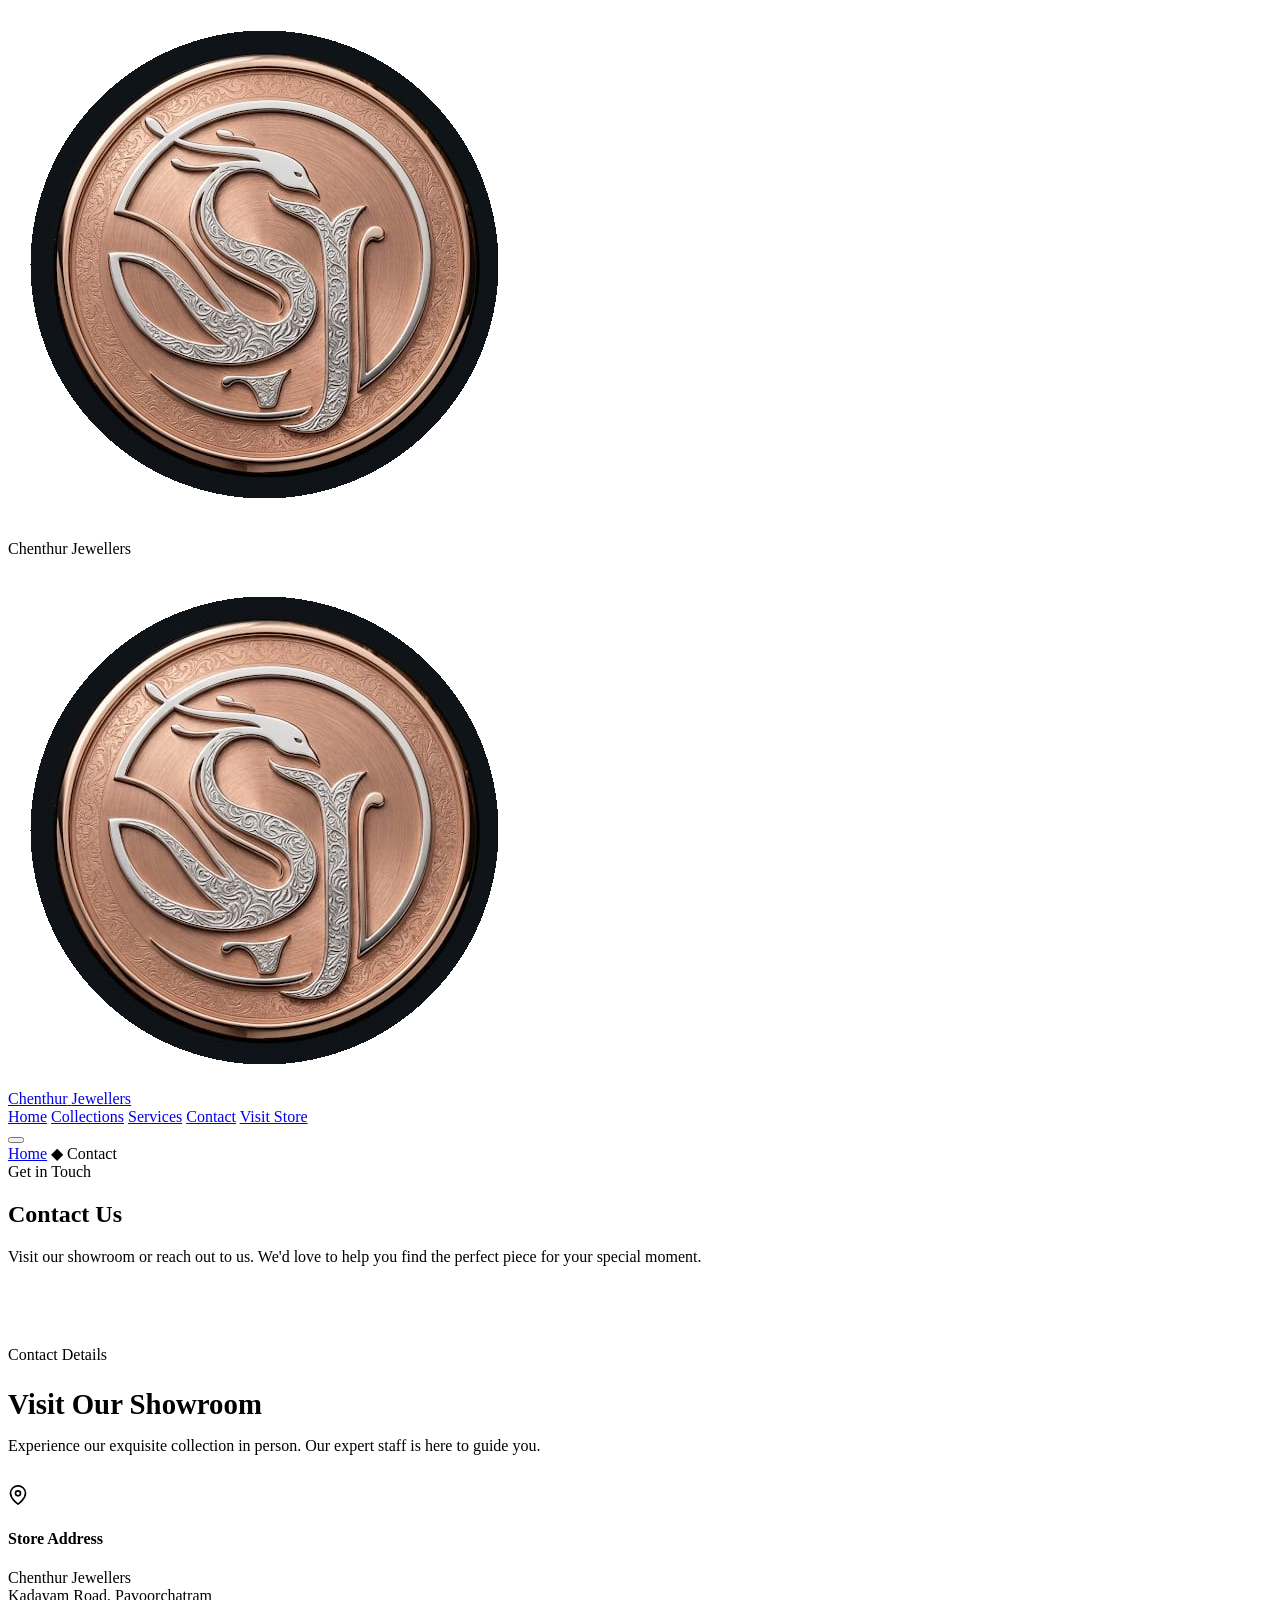
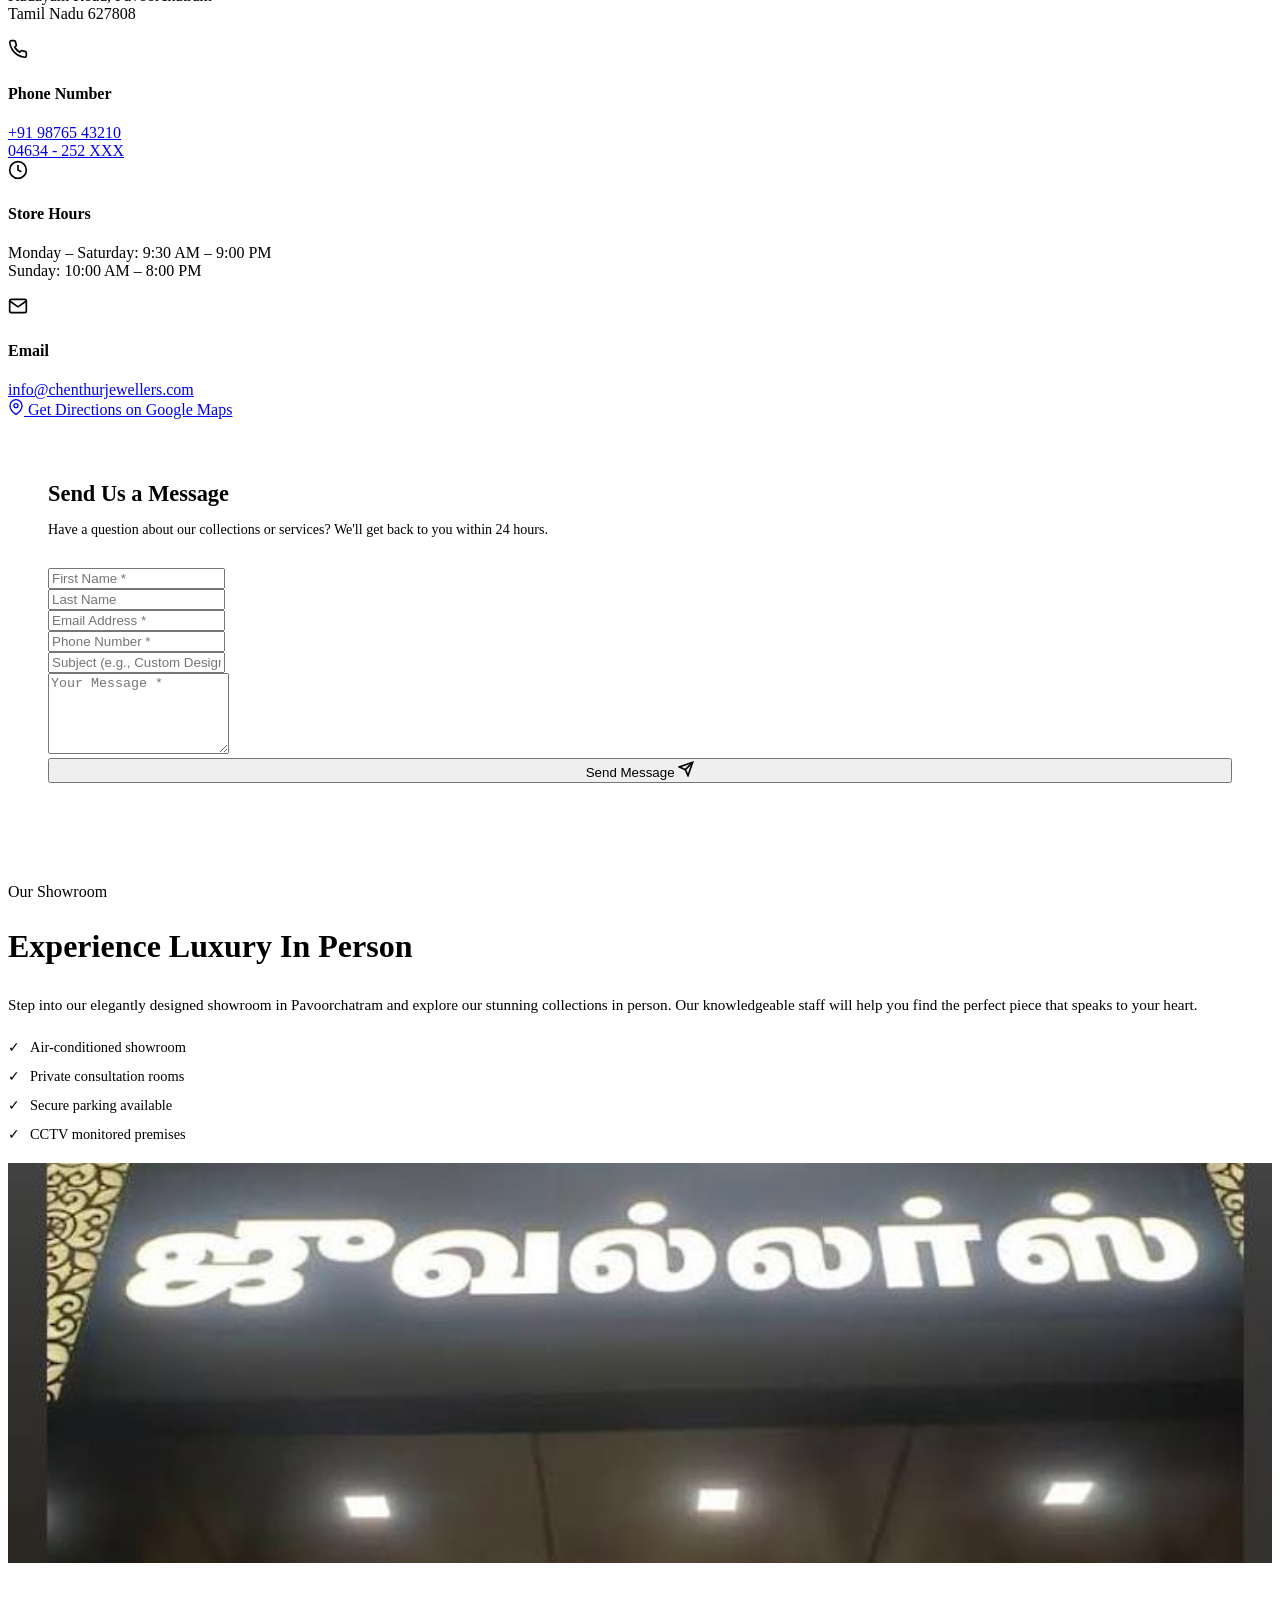
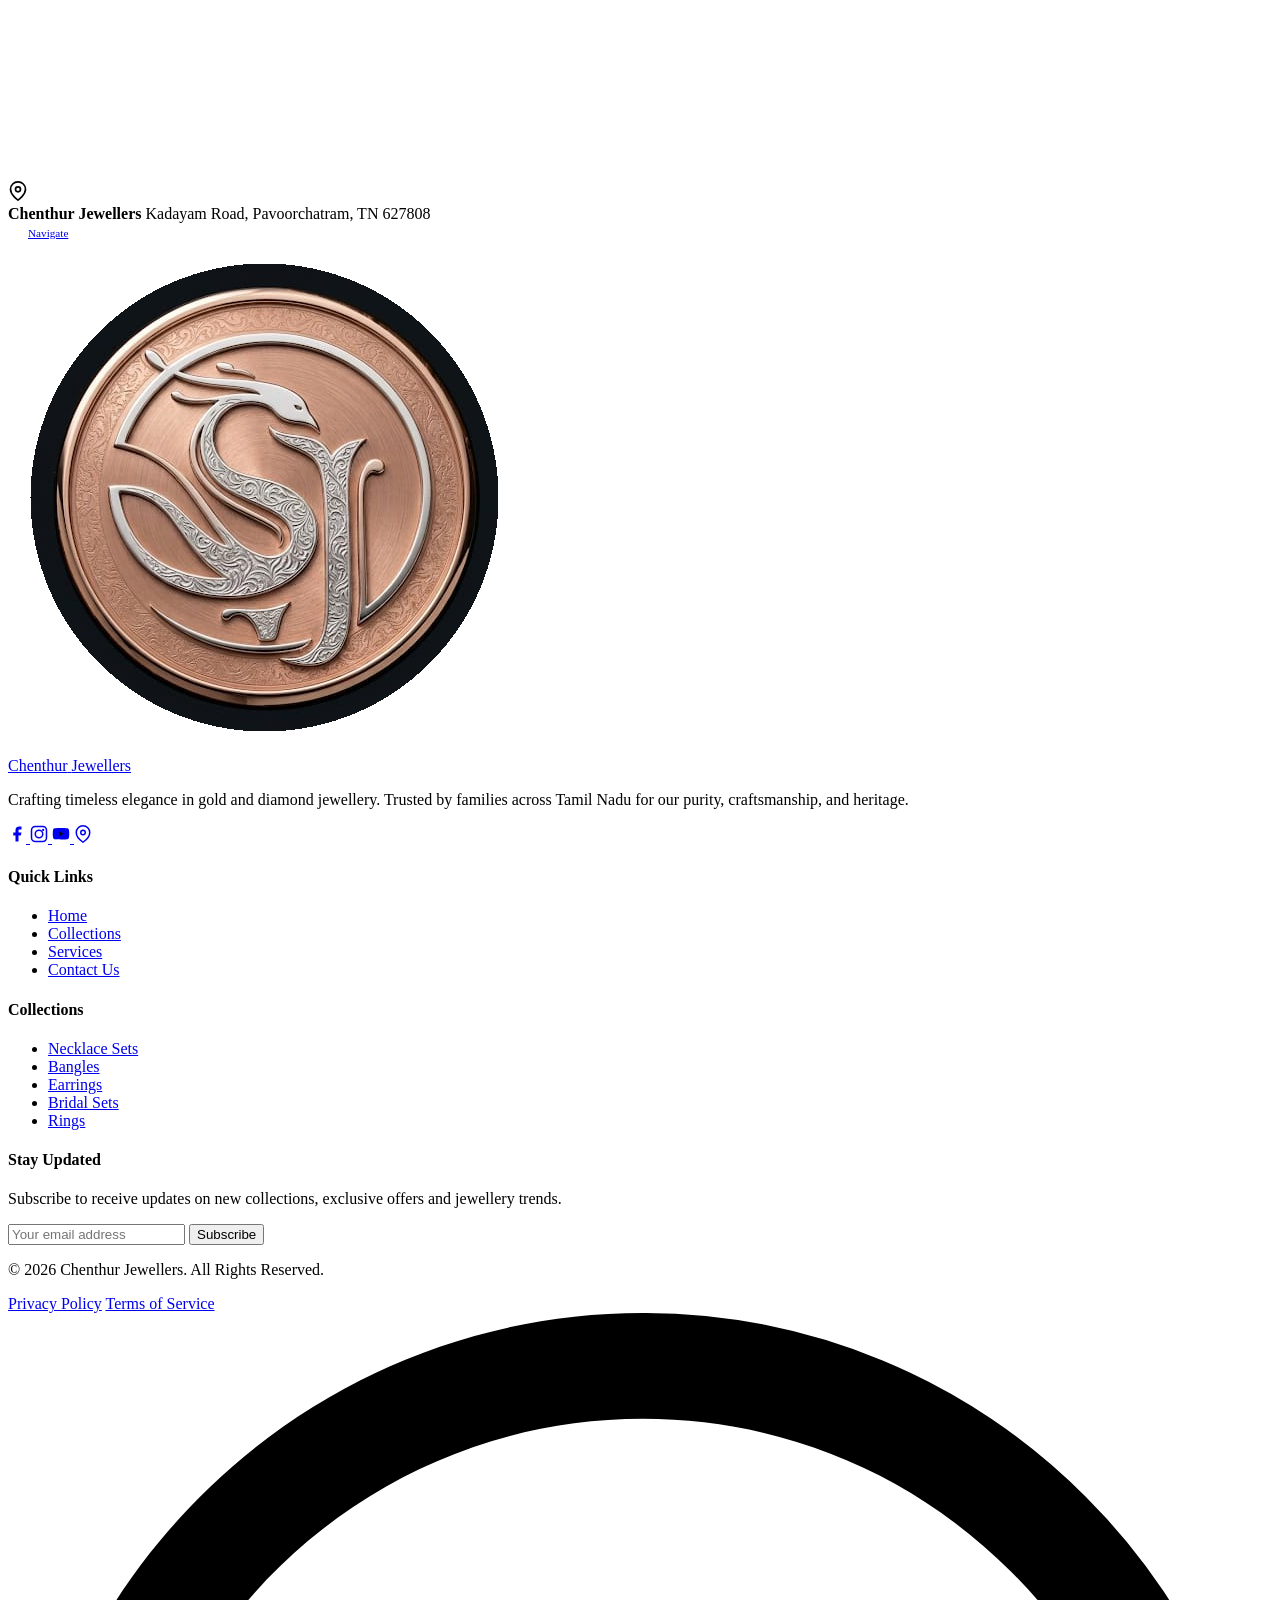
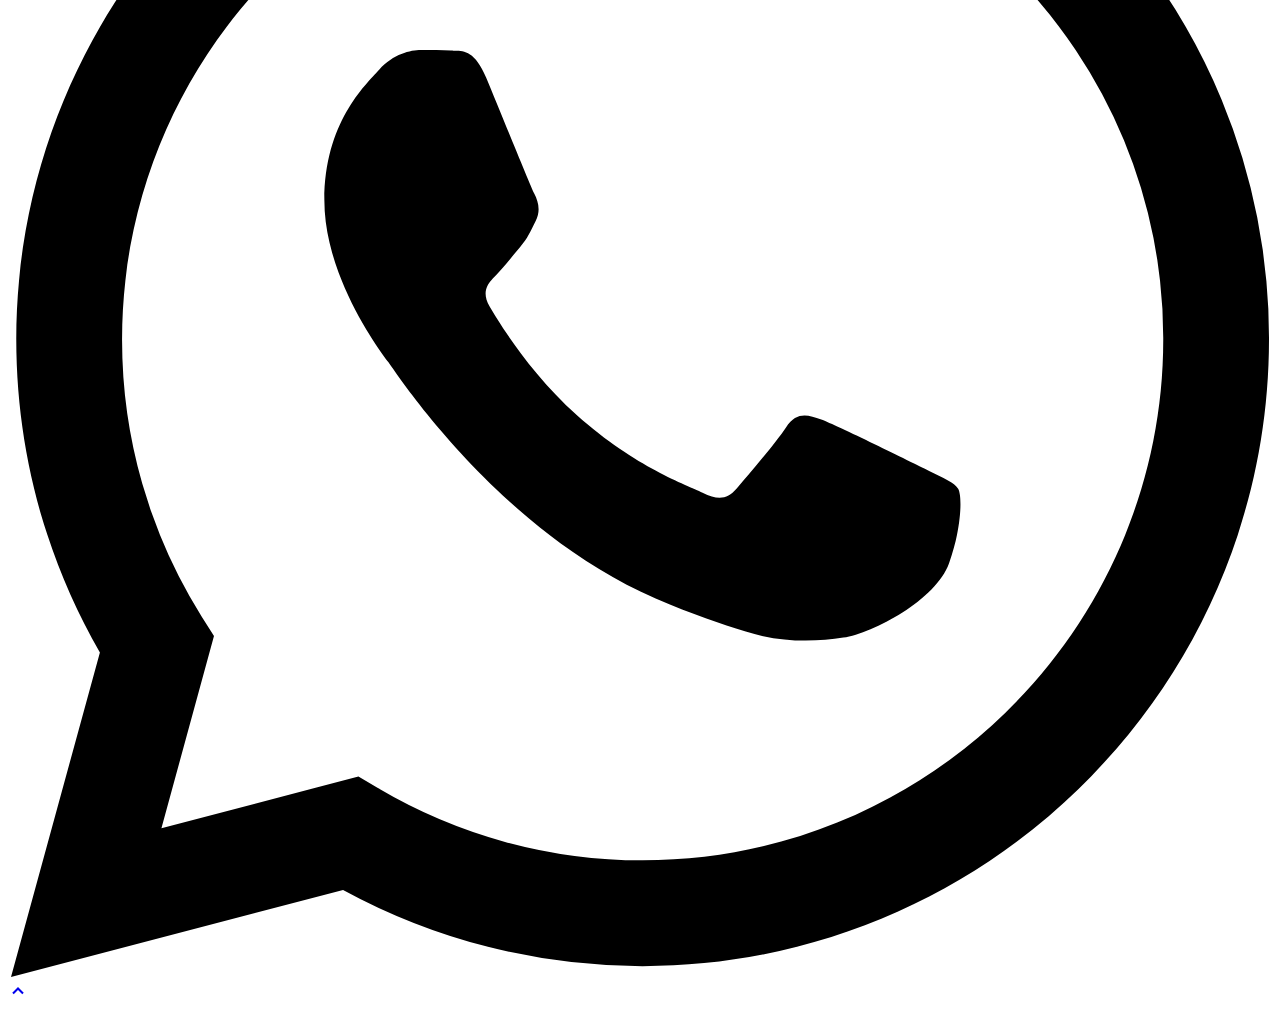
==== commit 0e322771: "Add files via upload" ====
--- a/contact.html
+++ b/contact.html
@@ -164,7 +164,7 @@
   <!-- ========== STORE IMAGE SECTION ========== -->
   <section class="showcase-banner" style="padding: 60px 0;">
     <div class="container">
-      <div style="display: grid; grid-template-columns: 1fr 1fr; gap: 40px; align-items: center;" class="reveal">
+      <div class="store-image-grid reveal">
         <div>
           <span class="section-label">Our Showroom</span>
           <h2 class="section-title" style="font-size: 2rem;">Experience Luxury <span class="text-gold">In Person</span></h2>
